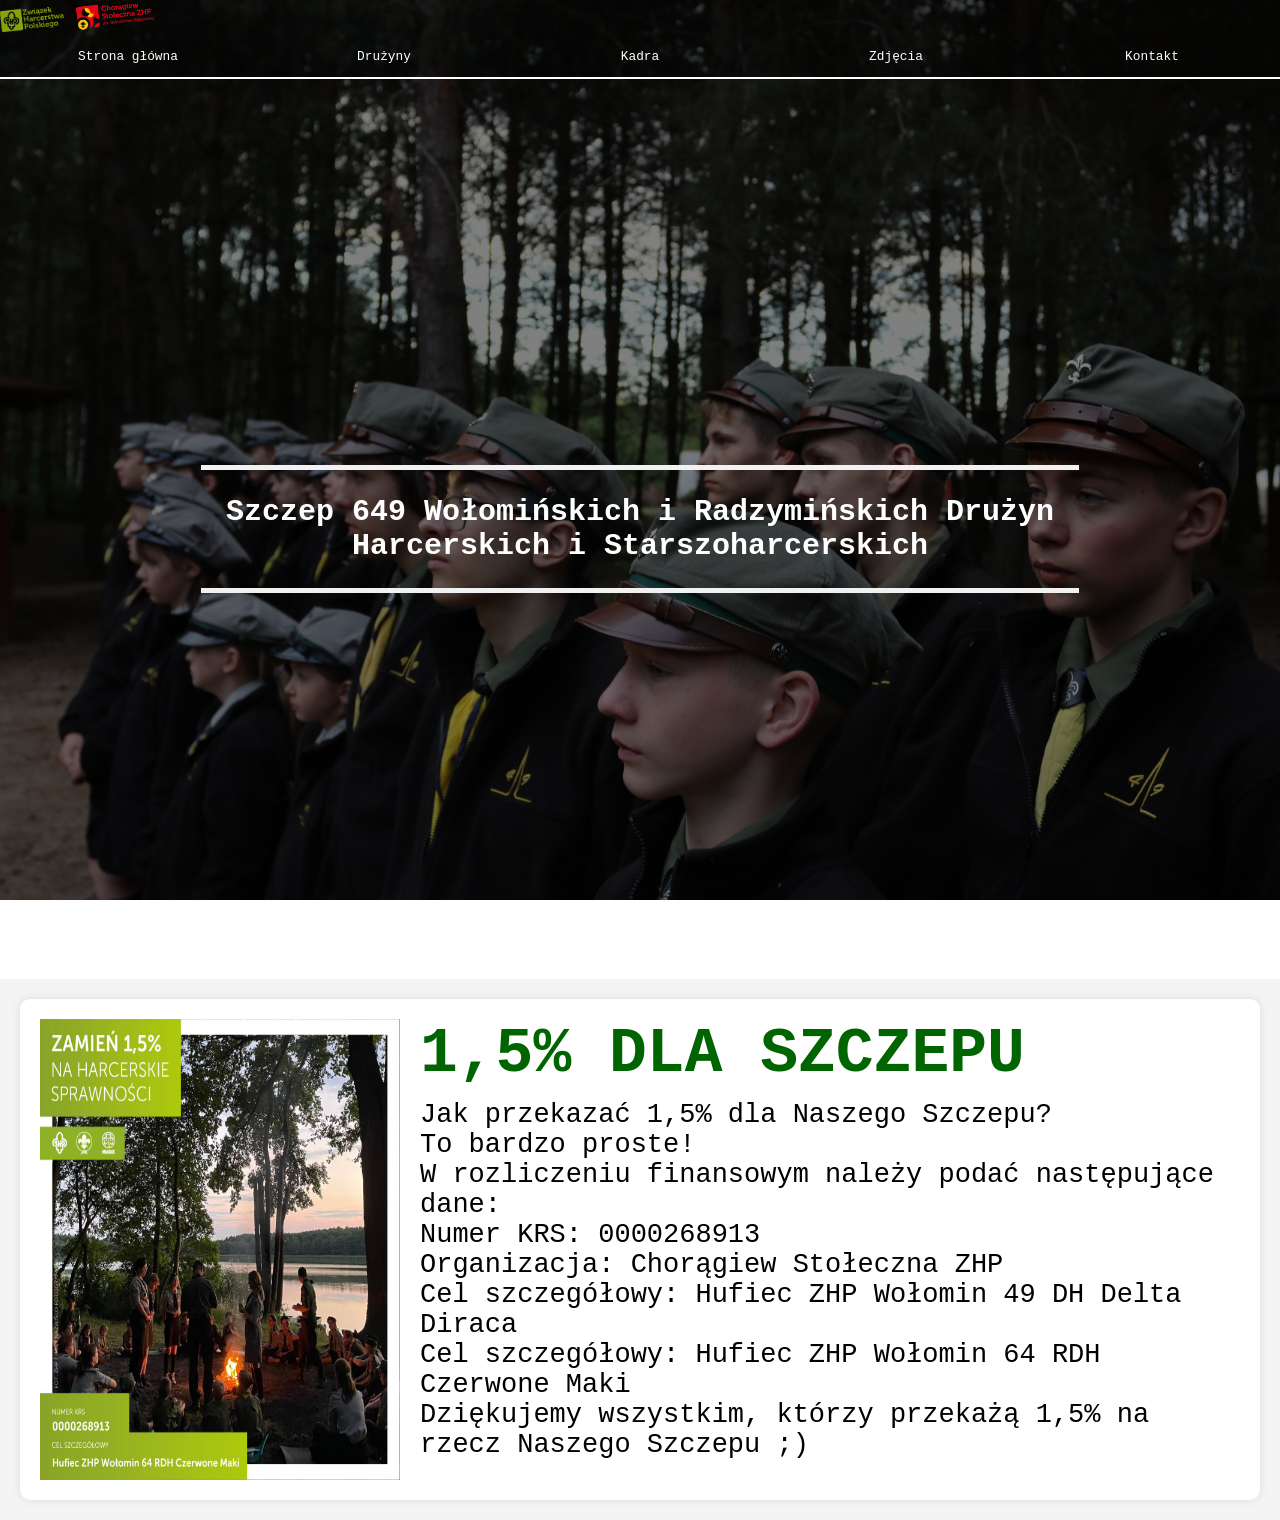
==== index.html @ 0e637d7d "Update and rename aplikacje-int.html to index.html" ====
<!DOCTYPE html>
<html lang="pl">
<head>
    <meta charset="UTF-8">
    <meta name="viewport" content="width=device-width, initial-scale=1.0">
    <title>Szczep 649</title>
    <link rel="stylesheet" href="styles.css">
</head>
<body>
    <header>
        <div class="logos">
        <a href="https://zhp.pl/"><img src="images/Identyfikator-ZHP.jpg" alt width="5%"></a>
        <a href="https://stoleczna.zhp.pl/"><img src="images/Identyfikator-Stołeczna.jpg" alt width="6.5%"></a>
        </div>
       
        <div class="menu">
            <button class="button1" onclick="switchTabs('MainPage')">Strona główna</button>
            <button class="button2" onclick="switchTabs('SecondPage')">Drużyny</button>
            <button class="button3" onclick="switchTabs('ThirdPage')">Kadra</button>
            <button class="button4" onclick="switchTabs('FourthPage')">Zdjęcia</button>
            <button class="button5" onclick="switchTabs('FifthPage')">Kontakt</button>
        </div>
    </header>

    <section id="banner">
        <div class="inner">
            <h2>Szczep 649 Wołomińskich i Radzymińskich Drużyn<br/>
                Harcerskich i Starszoharcerskich</h2>
        </div>
    </section>

    <section id="content">
        <div id="MainPage" class="content-section" style="display:flex;">
            <img src="images/10.jpg" alt width="50%">
            <div>
                <h2>1,5% DLA SZCZEPU</h2>
            <p>Jak przekazać 1,5% dla Naszego Szczepu?<br/>
                To bardzo proste!<br/>
                W rozliczeniu finansowym należy podać następujące dane:<br/>
                Numer KRS: 0000268913<br/>
                Organizacja: Chorągiew Stołeczna ZHP<br/>
                Cel szczegółowy: Hufiec ZHP Wołomin 49 DH Delta Diraca <br/>
                Cel szczegółowy: Hufiec ZHP Wołomin 64 RDH Czerwone Maki <br/>
                Dziękujemy wszystkim, którzy przekażą 1,5% na rzecz Naszego Szczepu ;)</p>
            </div>
        </div>
    </section>

    
</body>
</html>
---- styles.css ----
* {
    margin: 0;
    padding: 0;
    box-sizing: border-box;
    font-family:'Courier New', Courier, monospace;
}
html, body {
    height: 100%;
    width: 100%;
}
 html {
    background-image: -webkit-linear-gradient(top, rgba(0, 0, 0, 0.5), rgba(0, 0, 0, 0.5)), url(images/7.jpg);
    background-repeat: no-repeat;
    background-attachment: fixed; 
    background-size: cover; 
    background-position: center center;
} 
body {
    /* display: flex;
    flex-direction: column; */
    min-height: 100vh;
    width: 100%;
    font-family:'Courier New', Courier, monospace;
} 

.menu {
    display: flex;
    border-bottom: 2px solid #ffffff;
}
button {
    border: none;
    padding: 1vw;
    background-color: rgba(0,0,0, 0.4);
    font-size: 1vw; 
    color: white;
    transition: background-color 0.3s ease;
    cursor: pointer;
}
button:hover {
    background-color:  #006400;
}
.button1,.button2, .button3, .button4, .button5 {
    width: 20vw;
}
.logos{
    background-color: rgba(0,0,0, 0.4);
}

#banner {
    height: 100vh;
    display: flex;
    align-items: center;
    justify-content: center;
    text-align: center;
}

#banner .inner {
    color: white;
    font-weight: bold;
    font-size: 20px;
    border-top: 5px solid #f1f1f1;
    border-bottom: 5px solid #f1f1f1;
    padding: 25px;
}

#content {
    padding: 20px;
    background-color: #f4f4f4;
    display: flex;
    flex-direction: column;
    align-items: center;
}
.content-section {
    display: flex;
    width: 100%;
    background-color: white;
    padding: 20px;
    border-radius: 10px;
    box-shadow: 0 0 10px rgba(0,0,0,0.1);
}

.content-section img {
    max-width: 30%;
    margin-right: 20px;
}

.content-section div {
    max-width: 70%;
}

.content-section h2 {
    font-size: 7vh;
    color: #006400;
    margin-bottom: 10px;
}

.content-section p {
    font-size: 3vh;
    margin-bottom: 20px;
}
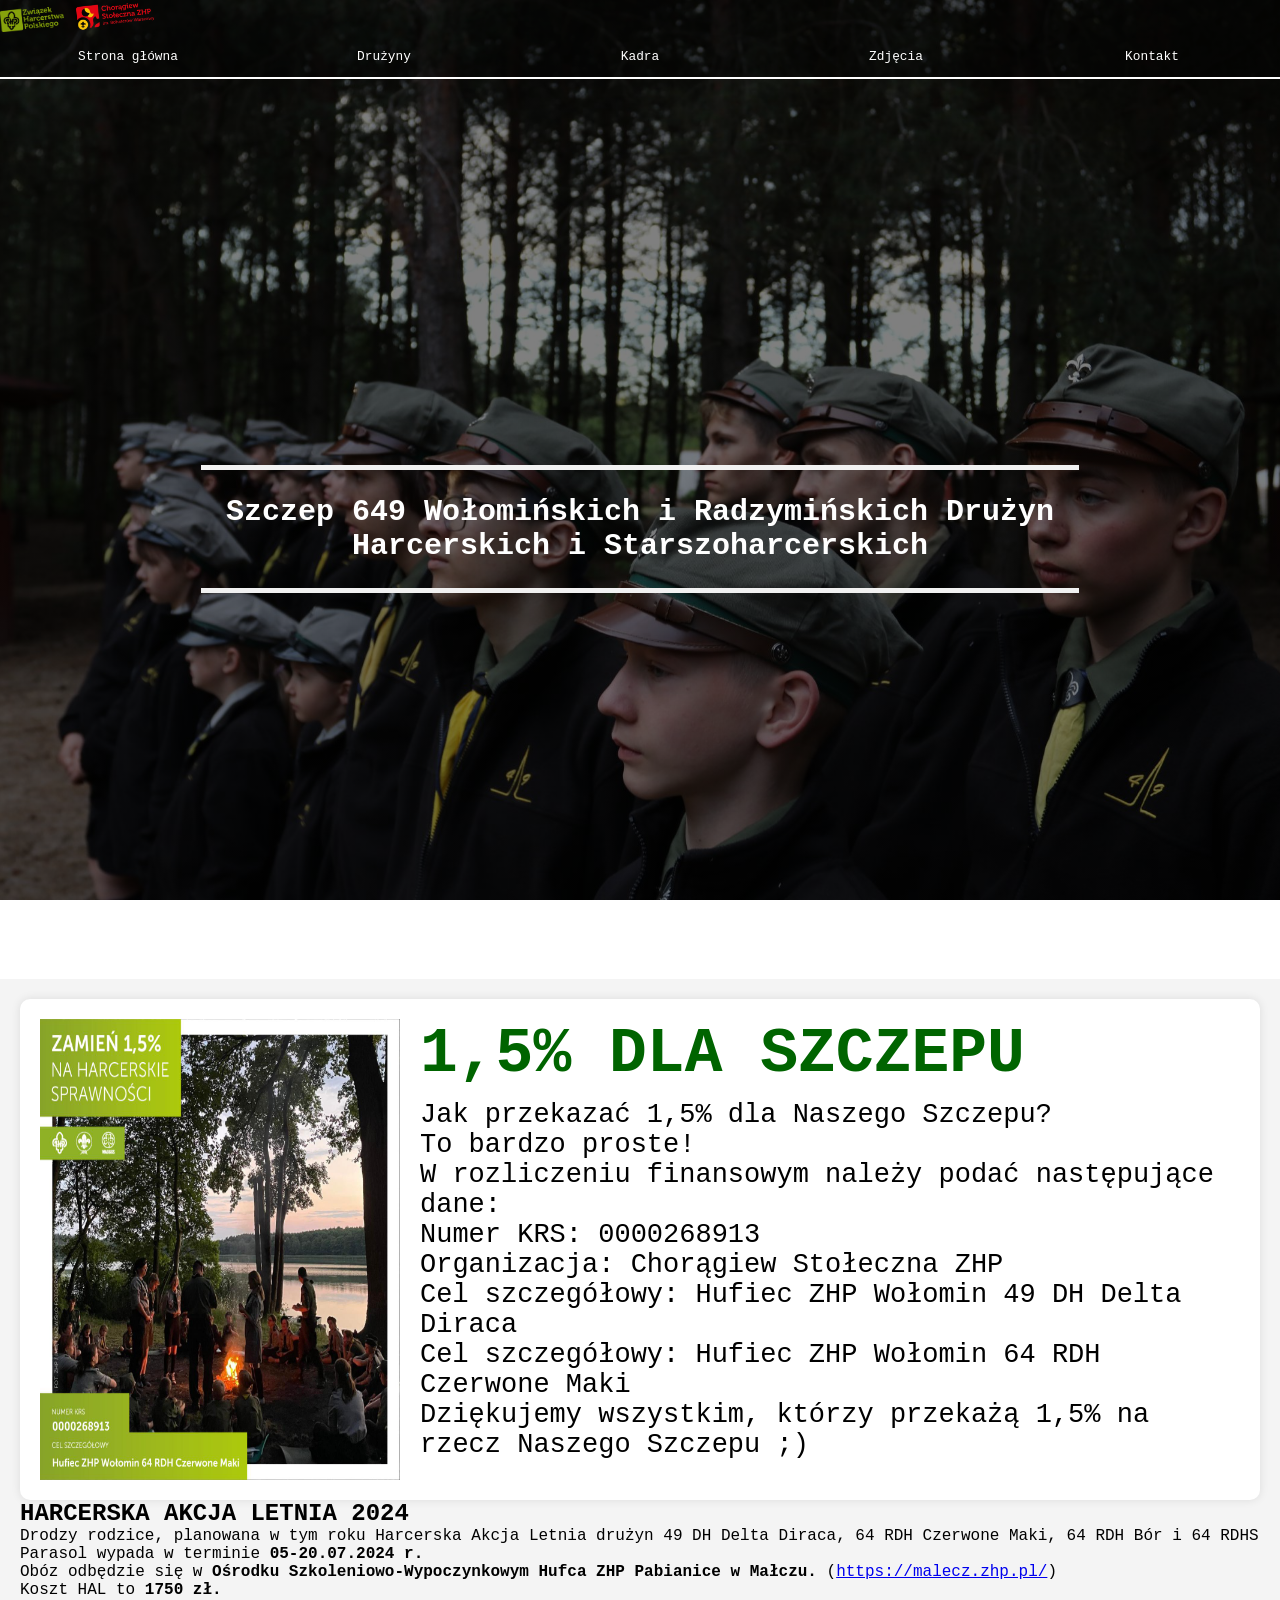
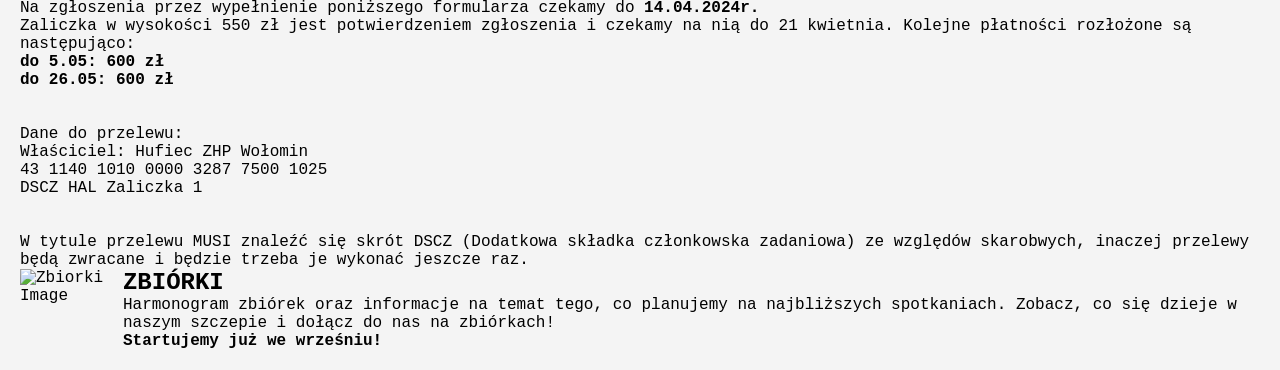
==== commit 74f4a517: "Update index.html" ====
--- a/index.html
+++ b/index.html
@@ -6,6 +6,16 @@
     <title>Szczep 649</title>
     <link rel="stylesheet" href="styles.css">
 </head>
+ <script>
+        function switchTabs(tab) {
+            document.getElementById('MainPage').style.display = 'none';
+            document.getElementById('SecondPage').style.display = 'none';
+            document.getElementById('ThirdPage').style.display = 'none';
+            document.getElementById('FourthPage').style.display = 'none';
+            document.getElementById('FifthPage').style.display = 'none';
+            document.getElementById(tab).style.display = 'block';
+        }
+    </script>
 <body>
     <header>
         <div class="logos">
@@ -44,10 +54,56 @@
                 Dziękujemy wszystkim, którzy przekażą 1,5% na rzecz Naszego Szczepu ;)</p>
             </div>
         </div>
+        <div id="Oboz" class="content-section2" style="display:flex;">
+           
+            <div>
+                <h2>HARCERSKA AKCJA LETNIA 2024</h2>
+                <p>Drodzy rodzice,
+                    planowana w tym roku Harcerska Akcja Letnia drużyn 49 DH Delta Diraca, 64 RDH Czerwone Maki, 64 RDH Bór i 64 RDHS Parasol wypada w terminie <b>05-20.07.2024 r.</b><br/>
+                    Obóz odbędzie się w <b>Ośrodku Szkoleniowo-Wypoczynkowym Hufca ZHP Pabianice w Małczu. </b>(<a href="https://malecz.zhp.pl/">https://malecz.zhp.pl/</a>)<br/>
+                    Koszt HAL to<b> 1750 zł.</b><br/>
+                    Na zgłoszenia przez wypełnienie poniższego formularza czekamy do <b>14.04.2024r.</b><br/>
+                    Zaliczka w wysokości 550 zł jest potwierdzeniem zgłoszenia i czekamy na nią do 21 kwietnia.
+                    Kolejne płatności rozłożone są następująco: <br/>
+                   <b>do 5.05: 600 zł <br/>
+                    do 26.05: 600 zł</b><br/>
+                    <br></br>
+                    Dane do przelewu:<br/>
+                    Właściciel: Hufiec ZHP Wołomin <br/>
+                    43 1140 1010 0000 3287 7500 1025<br/>
+                    DSCZ <Imię i Nazwisko> HAL Zaliczka 1<br/>
+                    <br></br>
+                    W tytule przelewu MUSI znaleźć się skrót DSCZ (Dodatkowa składka członkowska zadaniowa) ze względów skarobwych, inaczej przelewy będą zwracane i będzie trzeba je wykonać jeszcze raz.</p>
+            </div>
+        </div>
+
+        <div id="Zbiorki" class="content-section3" style="display:flex;">
+            <img src="images/2.jpg" alt="Zbiorki Image">
+            <div>
+                <h2>ZBIÓRKI</h2>
+                <p>Harmonogram zbiórek oraz informacje na temat tego, co planujemy na najbliższych spotkaniach. Zobacz, co się dzieje w naszym szczepie i dołącz do nas na zbiórkach!<br/>
+                    <b>Startujemy już we wrześniu!</b>
+                </p>
+            </div>
+        </div>
+        <div id="SecondPage" style="display:none;">
+            <h2>Drużyny</h2>
+            <p>Informacje o drużynach.</p>
+        </div>
+        <div id="ThirdPage" style="display:none;">
+            <h2>Kadra</h2>
+            <p>Informacje o kadrze.</p>
+        </div>
+        <div id="FourthPage" style="display:none;">
+            <h2>Zdjęcia</h2>
+            <p>Galeria zdjęć.</p>
+        </div>
+        <div id="FifthPage" style="display:none;">
+            <h2>Kontakt</h2>
+            <p>Informacje kontaktowe.</p>
+        </div>
     </section>
 
     
 </body>
 </html>
-
-
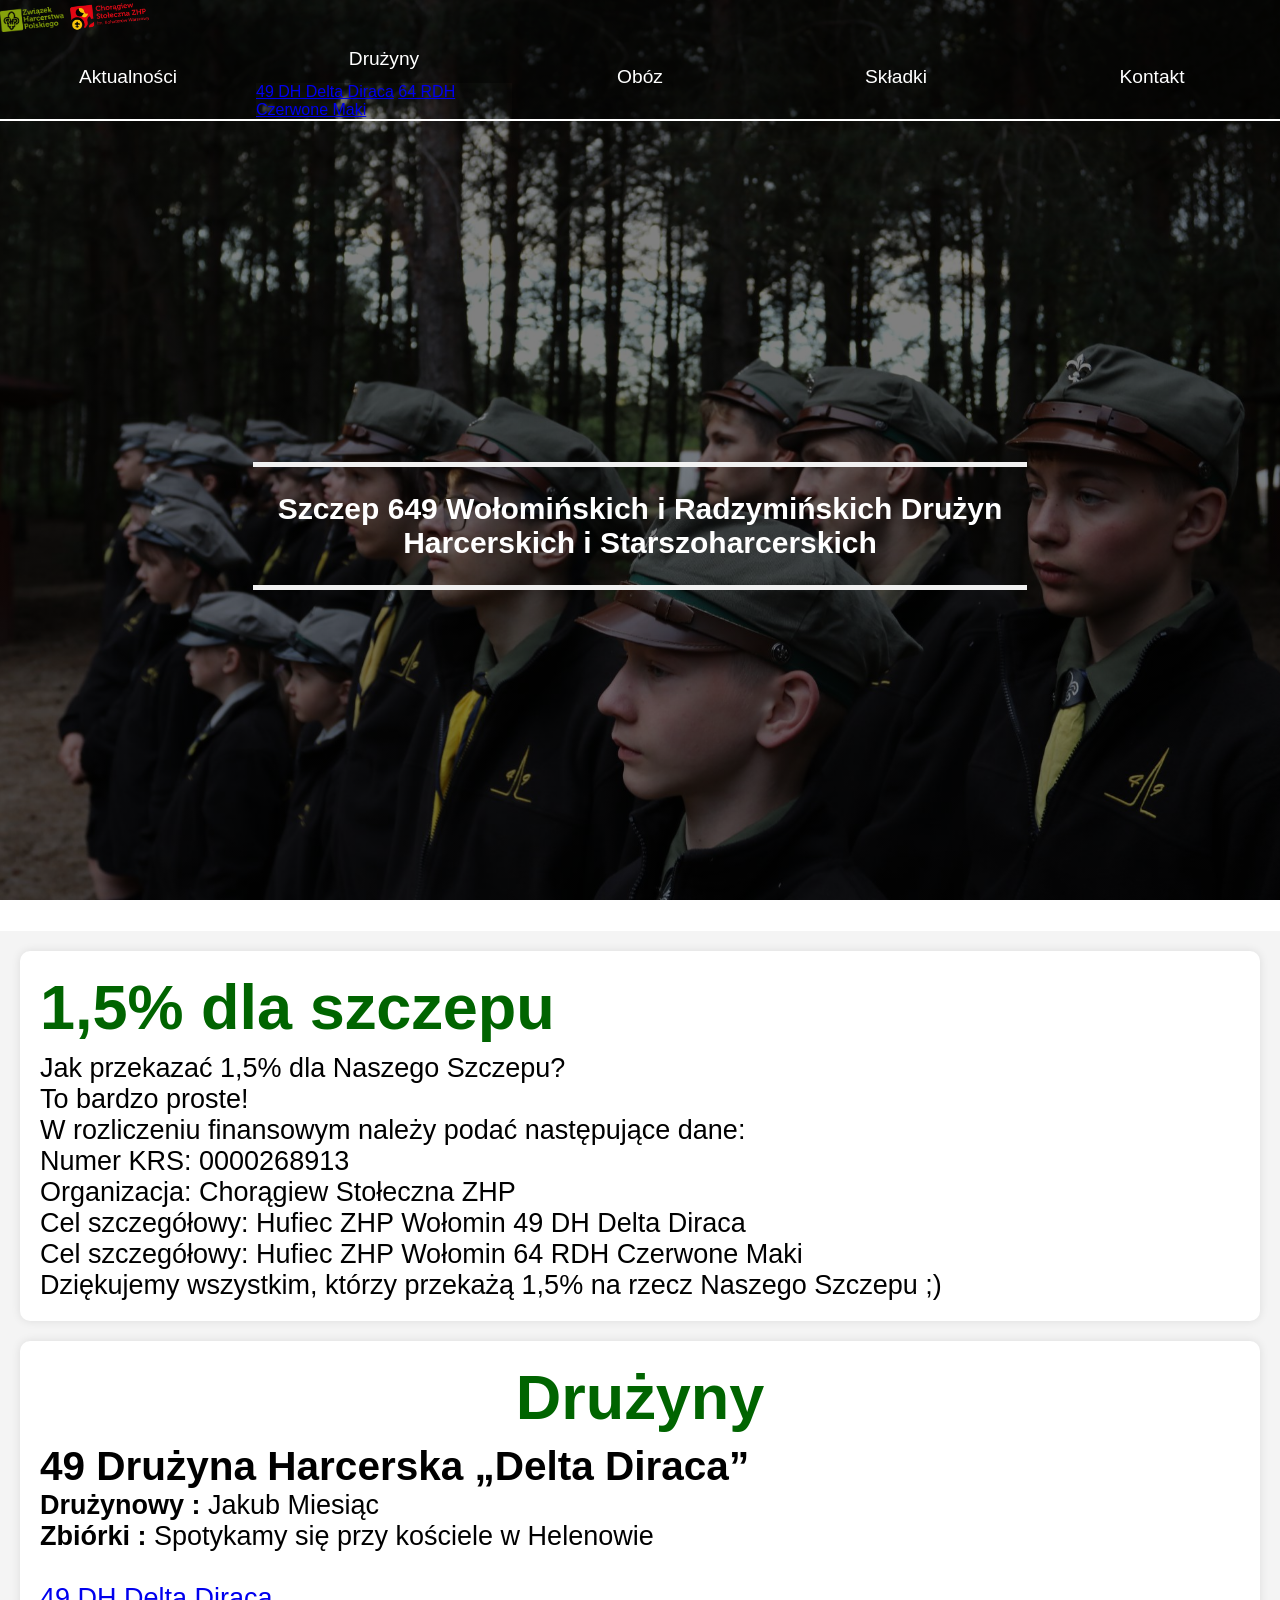
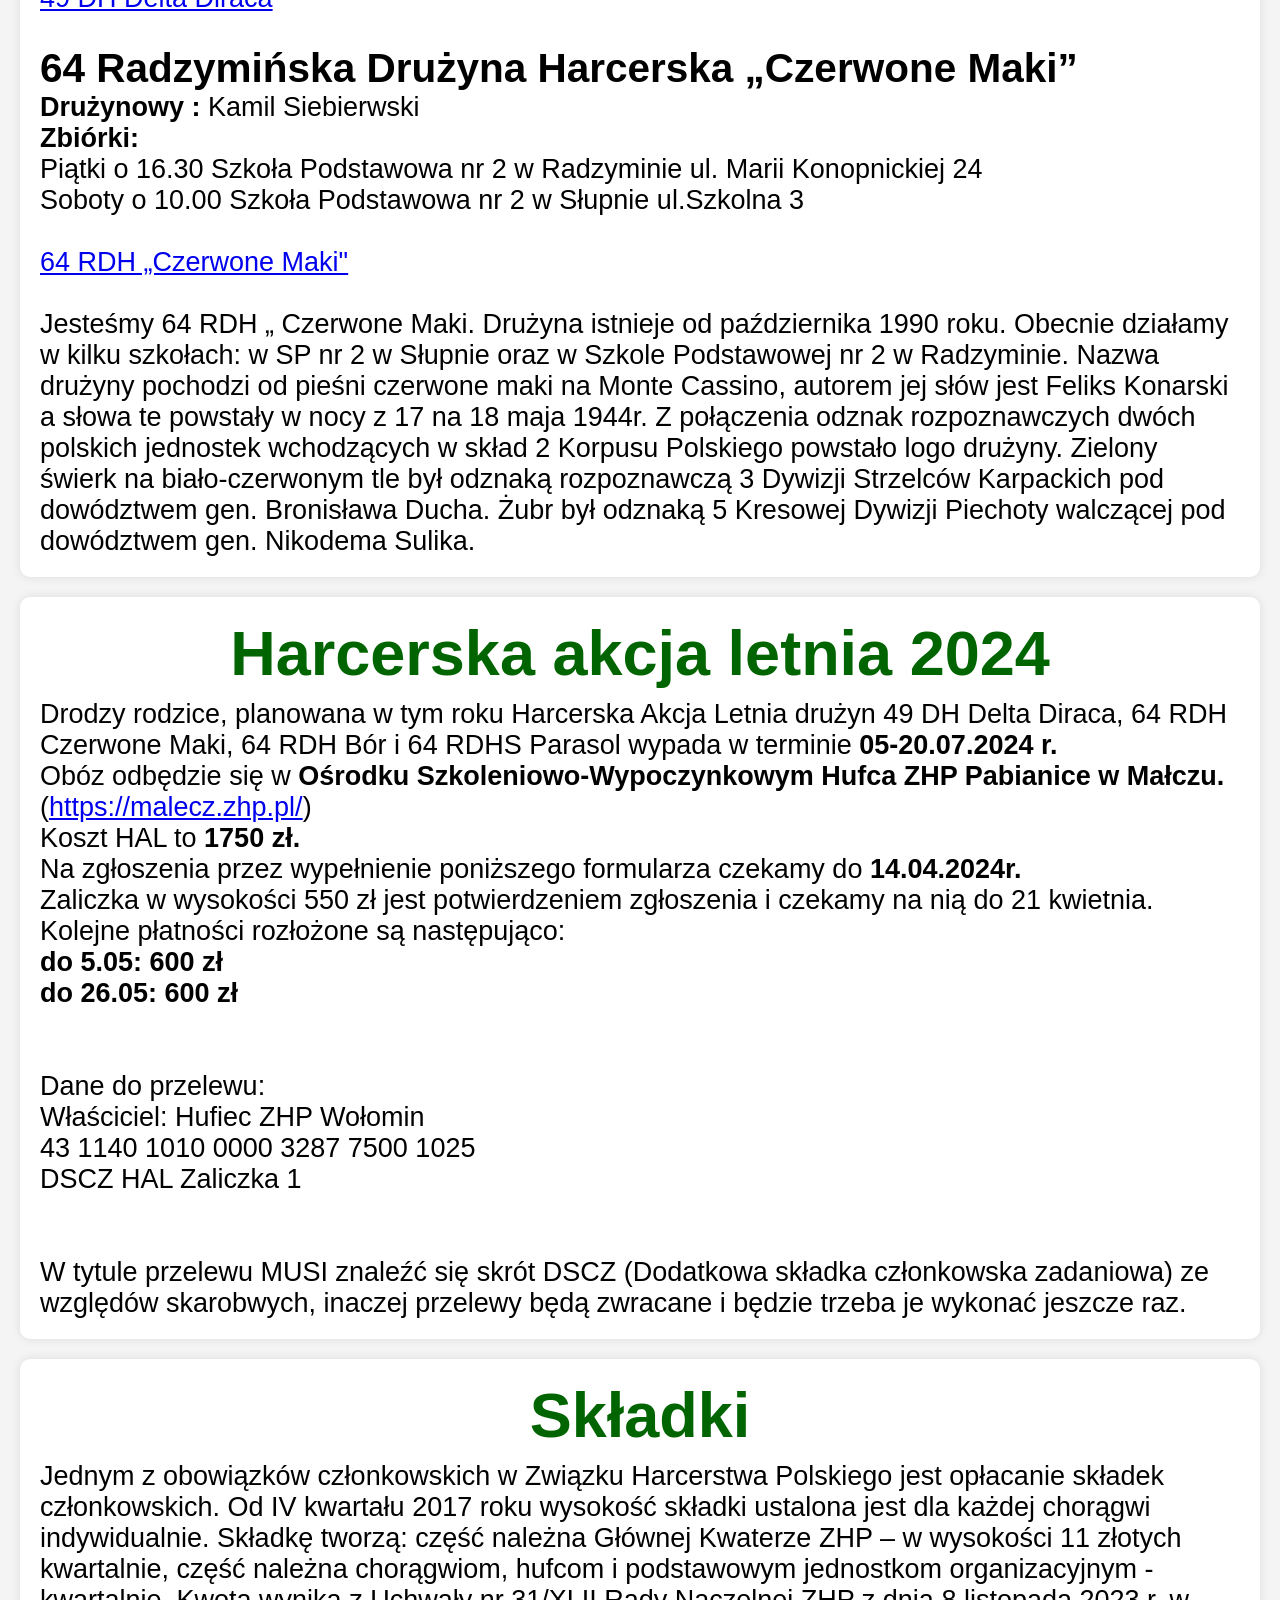
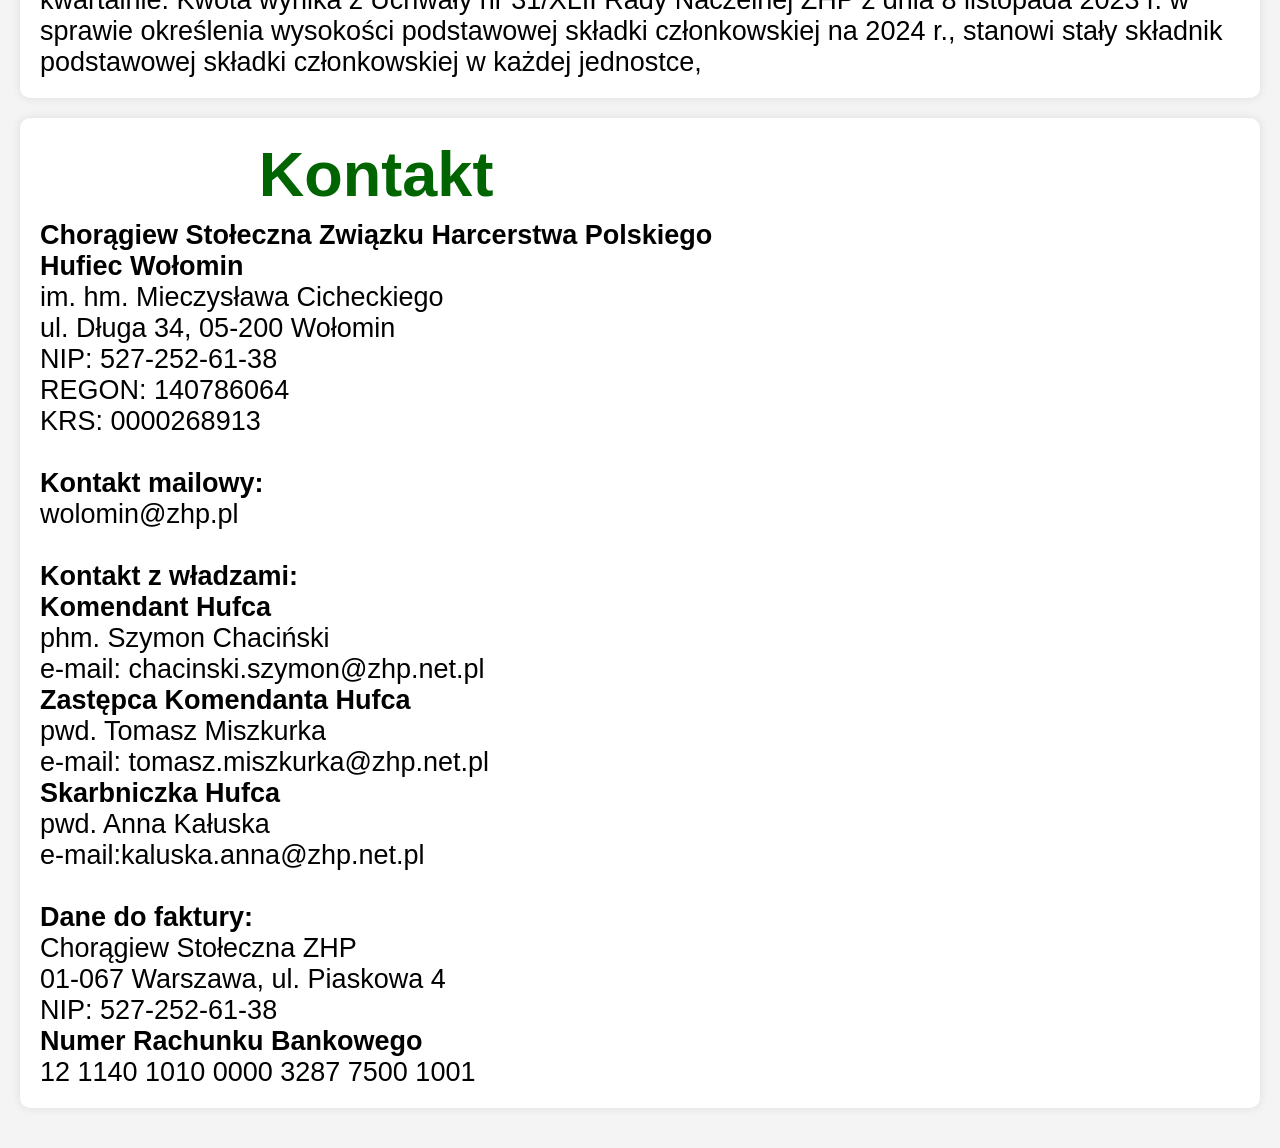
==== commit 3cdc8422: "Update index.html" ====
--- a/index.html
+++ b/index.html
@@ -5,6 +5,8 @@
     <meta name="viewport" content="width=device-width, initial-scale=1.0">
     <title>Szczep 649</title>
     <link rel="stylesheet" href="styles.css">
+    <style>
+    </style>
 </head>
  <script>
         function switchTabs(tab) {
@@ -24,11 +26,17 @@
         </div>
        
         <div class="menu">
-            <button class="button1" onclick="switchTabs('MainPage')">Strona główna</button>
-            <button class="button2" onclick="switchTabs('SecondPage')">Drużyny</button>
-            <button class="button3" onclick="switchTabs('ThirdPage')">Kadra</button>
-            <button class="button4" onclick="switchTabs('FourthPage')">Zdjęcia</button>
-            <button class="button5" onclick="switchTabs('FifthPage')">Kontakt</button>
+            <button class="button1" onclick="document.getElementById('Aktualnosci').scrollIntoView();">Aktualności</button>
+            <div class="button2">
+                <button class="button2">Drużyny</button>
+                <div class="button2-content">
+                    <a href="#Druzyny1" onclick="document.getElementById('Druzyna1').scrollIntoView();">49 DH Delta Diraca</a>
+                    <a href="#Druzyny2" onclick="document.getElementById('Druzyna2').scrollIntoView();">64 RDH Czerwone Maki</a>
+                </div>
+            </div>            
+            <button class="button3" onclick="document.getElementById('Oboz').scrollIntoView();">Obóz</button>
+            <button class="button4" onclick="document.getElementById('Skladki').scrollIntoView();">Składki</button>
+            <button class="button5" onclick="document.getElementById('Kontakt').scrollIntoView();">Kontakt</button>
         </div>
     </header>
 
@@ -40,70 +48,131 @@
     </section>
 
     <section id="content">
-        <div id="MainPage" class="content-section" style="display:flex;">
-            <img src="images/10.jpg" alt width="50%">
+        <div id="Aktualnosci" class="content-section" >
+               
             <div>
-                <h2>1,5% DLA SZCZEPU</h2>
-            <p>Jak przekazać 1,5% dla Naszego Szczepu?<br/>
-                To bardzo proste!<br/>
-                W rozliczeniu finansowym należy podać następujące dane:<br/>
-                Numer KRS: 0000268913<br/>
-                Organizacja: Chorągiew Stołeczna ZHP<br/>
-                Cel szczegółowy: Hufiec ZHP Wołomin 49 DH Delta Diraca <br/>
-                Cel szczegółowy: Hufiec ZHP Wołomin 64 RDH Czerwone Maki <br/>
-                Dziękujemy wszystkim, którzy przekażą 1,5% na rzecz Naszego Szczepu ;)</p>
+                <h2>1,5% dla szczepu
+                </h2>
+                <p>Jak przekazać 1,5% dla Naszego Szczepu?<br/>
+                    To bardzo proste!<br/>
+                    W rozliczeniu finansowym należy podać następujące dane:<br/>
+                    Numer KRS: 0000268913<br/>
+                    Organizacja: Chorągiew Stołeczna ZHP<br/>
+                    Cel szczegółowy: Hufiec ZHP Wołomin 49 DH Delta Diraca <br/>
+                    Cel szczegółowy: Hufiec ZHP Wołomin 64 RDH Czerwone Maki <br/>
+                    Dziękujemy wszystkim, którzy przekażą 1,5% na rzecz Naszego Szczepu ;)</p></div>
+        </div>
+    
+
+            <div id="Druzyny" class="content-section2" >
+               
+                <div>
+                    <h2>Drużyny</h2>
+                    <h1 id="Druzyna1">49 Drużyna Harcerska „Delta Diraca”
+                    <a href="https://www.facebook.com/49DHdeltadiraca"><img src="images/delta.jpg" alt width="14%"></a></h1>
+                <b>Drużynowy :</b> Jakub Miesiąc<br/>
+
+                <b>Zbiórki :</b>  Spotykamy się przy kościele w Helenowie<br/><br/>
+
+                <a href="https://www.facebook.com/49DHdeltadiraca">49 DH Delta Diraca</a><br/><br/>
+                    
+
+                <h1 id="Druzyna2">64 Radzymińska Drużyna Harcerska „Czerwone Maki” 
+                <a href="https://www.facebook.com/ZHP-Radzymin-179583075395190/"><img src="images/maki2.jpg" alt  width="15%"></a></h1>
+                <b>Drużynowy :</b> Kamil Siebierwski<br/>
+
+                <b>Zbiórki:</b><br/>
+                Piątki o 16.30 Szkoła Podstawowa nr 2 w Radzyminie ul. Marii Konopnickiej 24<br/>
+                Soboty o 10.00 Szkoła Podstawowa nr 2 w Słupnie ul.Szkolna 3<br/><br/>
+                <a href="https://www.facebook.com/ZHP-Radzymin-179583075395190/">64 RDH „Czerwone Maki"</a><br/><br/>
+
+                Jesteśmy 64 RDH „ Czerwone Maki. Drużyna istnieje od października 1990 roku. Obecnie działamy w kilku szkołach: w SP nr 2 w Słupnie oraz w Szkole Podstawowej nr 2 w Radzyminie. Nazwa drużyny pochodzi od pieśni czerwone maki na Monte Cassino, autorem jej słów jest Feliks Konarski a słowa te powstały w nocy z 17 na 18 maja 1944r.
+                Z połączenia odznak rozpoznawczych dwóch polskich jednostek wchodzących w skład 2 Korpusu Polskiego powstało logo drużyny. Zielony świerk na biało-czerwonym tle był odznaką rozpoznawczą 3 Dywizji Strzelców Karpackich pod dowództwem gen. Bronisława Ducha. Żubr był odznaką 5 Kresowej Dywizji Piechoty walczącej pod dowództwem gen. Nikodema Sulika.
+                </div>
             </div>
-        </div>
-        <div id="Oboz" class="content-section2" style="display:flex;">
-           
-            <div>
-                <h2>HARCERSKA AKCJA LETNIA 2024</h2>
-                <p>Drodzy rodzice,
-                    planowana w tym roku Harcerska Akcja Letnia drużyn 49 DH Delta Diraca, 64 RDH Czerwone Maki, 64 RDH Bór i 64 RDHS Parasol wypada w terminie <b>05-20.07.2024 r.</b><br/>
-                    Obóz odbędzie się w <b>Ośrodku Szkoleniowo-Wypoczynkowym Hufca ZHP Pabianice w Małczu. </b>(<a href="https://malecz.zhp.pl/">https://malecz.zhp.pl/</a>)<br/>
-                    Koszt HAL to<b> 1750 zł.</b><br/>
-                    Na zgłoszenia przez wypełnienie poniższego formularza czekamy do <b>14.04.2024r.</b><br/>
-                    Zaliczka w wysokości 550 zł jest potwierdzeniem zgłoszenia i czekamy na nią do 21 kwietnia.
-                    Kolejne płatności rozłożone są następująco: <br/>
-                   <b>do 5.05: 600 zł <br/>
-                    do 26.05: 600 zł</b><br/>
-                    <br></br>
-                    Dane do przelewu:<br/>
-                    Właściciel: Hufiec ZHP Wołomin <br/>
-                    43 1140 1010 0000 3287 7500 1025<br/>
-                    DSCZ <Imię i Nazwisko> HAL Zaliczka 1<br/>
-                    <br></br>
-                    W tytule przelewu MUSI znaleźć się skrót DSCZ (Dodatkowa składka członkowska zadaniowa) ze względów skarobwych, inaczej przelewy będą zwracane i będzie trzeba je wykonać jeszcze raz.</p>
+        
+
+            <div id="Oboz" class="content-section2" >
+                <!-- <img src="images/hal.jpg" alt width="30%" height="30%"> -->
+                <div>
+                    <h2>Harcerska akcja letnia 2024</h2>
+                    <p>Drodzy rodzice,
+                        planowana w tym roku Harcerska Akcja Letnia drużyn 49 DH Delta Diraca, 64 RDH Czerwone Maki, 64 RDH Bór i 64 RDHS Parasol wypada w terminie <b>05-20.07.2024 r.</b><br/>
+                        Obóz odbędzie się w <b>Ośrodku Szkoleniowo-Wypoczynkowym Hufca ZHP Pabianice w Małczu. </b>(<a href="https://malecz.zhp.pl/">https://malecz.zhp.pl/</a>)<br/>
+                        Koszt HAL to<b> 1750 zł.</b><br/>
+                        Na zgłoszenia przez wypełnienie poniższego formularza czekamy do <b>14.04.2024r.</b><br/>
+                        Zaliczka w wysokości 550 zł jest potwierdzeniem zgłoszenia i czekamy na nią do 21 kwietnia.
+                        Kolejne płatności rozłożone są następująco: <br/>
+                       <b>do 5.05: 600 zł <br/>
+                        do 26.05: 600 zł</b><br/>
+                        <br></br>
+                        Dane do przelewu:<br/>
+                        Właściciel: Hufiec ZHP Wołomin <br/>
+                        43 1140 1010 0000 3287 7500 1025<br/>
+                        DSCZ <Imię i Nazwisko> HAL Zaliczka 1<br/>
+                        <br></br>
+                        W tytule przelewu MUSI znaleźć się skrót DSCZ (Dodatkowa składka członkowska zadaniowa) ze względów skarobwych, inaczej przelewy będą zwracane i będzie trzeba je wykonać jeszcze raz.</p>
+                </div>
             </div>
-        </div>
 
-        <div id="Zbiorki" class="content-section3" style="display:flex;">
-            <img src="images/2.jpg" alt="Zbiorki Image">
-            <div>
-                <h2>ZBIÓRKI</h2>
-                <p>Harmonogram zbiórek oraz informacje na temat tego, co planujemy na najbliższych spotkaniach. Zobacz, co się dzieje w naszym szczepie i dołącz do nas na zbiórkach!<br/>
-                    <b>Startujemy już we wrześniu!</b>
-                </p>
+            <div id="Skladki" class="content-section2" style="display:flex;">
+                <div>
+                    <h2>Składki</h2>
+                    <p>Jednym z obowiązków członkowskich w Związku Harcerstwa Polskiego jest opłacanie składek członkowskich. Od IV kwartału 2017 roku wysokość składki ustalona jest dla każdej chorągwi indywidualnie. Składkę tworzą:
+                        część należna Głównej Kwaterze ZHP – w wysokości 11 złotych kwartalnie,
+                        część należna chorągwiom, hufcom i podstawowym jednostkom organizacyjnym - kwartalnie.
+                        Kwota wynika z Uchwały nr 31/XLII Rady Naczelnej ZHP z dnia 8 listopada 2023 r. w sprawie określenia wysokości podstawowej składki członkowskiej na 2024 r., stanowi stały składnik podstawowej składki członkowskiej w każdej jednostce,</p>
+                </div>
             </div>
-        </div>
-        <div id="SecondPage" style="display:none;">
-            <h2>Drużyny</h2>
-            <p>Informacje o drużynach.</p>
-        </div>
-        <div id="ThirdPage" style="display:none;">
-            <h2>Kadra</h2>
-            <p>Informacje o kadrze.</p>
-        </div>
-        <div id="FourthPage" style="display:none;">
-            <h2>Zdjęcia</h2>
-            <p>Galeria zdjęć.</p>
-        </div>
-        <div id="FifthPage" style="display:none;">
-            <h2>Kontakt</h2>
-            <p>Informacje kontaktowe.</p>
-        </div>
+        
+            <div id="Kontakt" class="content-section2">
+                <div>
+                    <h2>Kontakt</h2>
+                    <p><b>Chorągiew Stołeczna Związku Harcerstwa Polskiego</b><br/>
+
+                        <b>Hufiec Wołomin</b><br/>
+                        
+                        im. hm. Mieczysława Cicheckiego <br/>
+                       
+                        ul. Długa 34, 05-200 Wołomin<br/>
+                        
+                        NIP: 527-252-61-38<br/>
+                        REGON: 140786064<br/>
+                        KRS: 0000268913<br/><br/>
+                        
+                        <b>Kontakt mailowy:</b><br/>
+                        
+                        wolomin@zhp.pl<br/><br/>
+                        
+                        <b> Kontakt z władzami:</b><br/>
+                        
+                        <b>Komendant Hufca</b> <br/>
+                        
+                        phm. Szymon Chaciński<br/>
+                        
+                        e-mail: chacinski.szymon@zhp.net.pl<br/>
+                        
+                        <b>Zastępca Komendanta Hufca</b><br/>
+                        
+                        pwd. Tomasz Miszkurka<br/>
+                        
+                        e-mail: tomasz.miszkurka@zhp.net.pl<br/>
+                        
+                        <b>Skarbniczka Hufca</b><br/>
+                        
+                        pwd. Anna Kałuska<br/>
+                        e-mail:kaluska.anna@zhp.net.pl<br/><br/>
+                        
+                        <b> Dane do faktury:</b><br/>
+                        
+                        Chorągiew Stołeczna ZHP <br/>
+                        01-067 Warszawa, ul. Piaskowa 4<br/>
+                        NIP: 527-252-61-38<br/>
+                        
+                        <b>Numer Rachunku Bankowego</b><br/>
+                        
+                        12 1140 1010 0000 3287 7500 1001</div>
+            </div>
     </section>
-
-    
 </body>
 </html>
--- a/styles.css
+++ b/styles.css
@@ -2,7 +2,7 @@
     margin: 0;
     padding: 0;
     box-sizing: border-box;
-    font-family:'Courier New', Courier, monospace;
+    font-family:'Lucida Sans', 'Lucida Sans Regular', 'Lucida Grande', 'Lucida Sans Unicode', Geneva, Verdana, sans-serif;
 }
 html, body {
     height: 100%;
@@ -31,7 +31,7 @@
     border: none;
     padding: 1vw;
     background-color: rgba(0,0,0, 0.4);
-    font-size: 1vw; 
+    font-size: 1.5vw; 
     color: white;
     transition: background-color 0.3s ease;
     cursor: pointer;
@@ -47,7 +47,7 @@
 }
 
 #banner {
-    height: 100vh;
+    height: 90vh;
     display: flex;
     align-items: center;
     justify-content: center;
@@ -70,7 +70,7 @@
     flex-direction: column;
     align-items: center;
 }
-.content-section {
+.content-section, .content-section2, .content-section3 {
     display: flex;
     width: 100%;
     background-color: white;
@@ -80,12 +80,12 @@
 }
 
 .content-section img {
-    max-width: 30%;
+    max-width: 40%;
     margin-right: 20px;
 }
 
-.content-section div {
-    max-width: 70%;
+.content-section, .content-section2, .content-section3 div {
+    max-width: 100%;
 }
 
 .content-section h2 {
@@ -94,7 +94,23 @@
     margin-bottom: 10px;
 }
 
-.content-section p {
+.content-section, .content-section2, .content-section3 p {
     font-size: 3vh;
     margin-bottom: 20px;
-}+}
+.content-section3 img {
+    max-width: 40%;
+    margin-right: 20px;
+}
+.content-section2 h2{
+    font-size: 7vh;
+    color: #006400;
+    margin-bottom: 10px;
+    text-align: center;
+}
+.content-section3 h2{
+    font-size: 7vh;
+    color: #006400;
+    margin-bottom: 10px;
+    text-align: center;
+}
